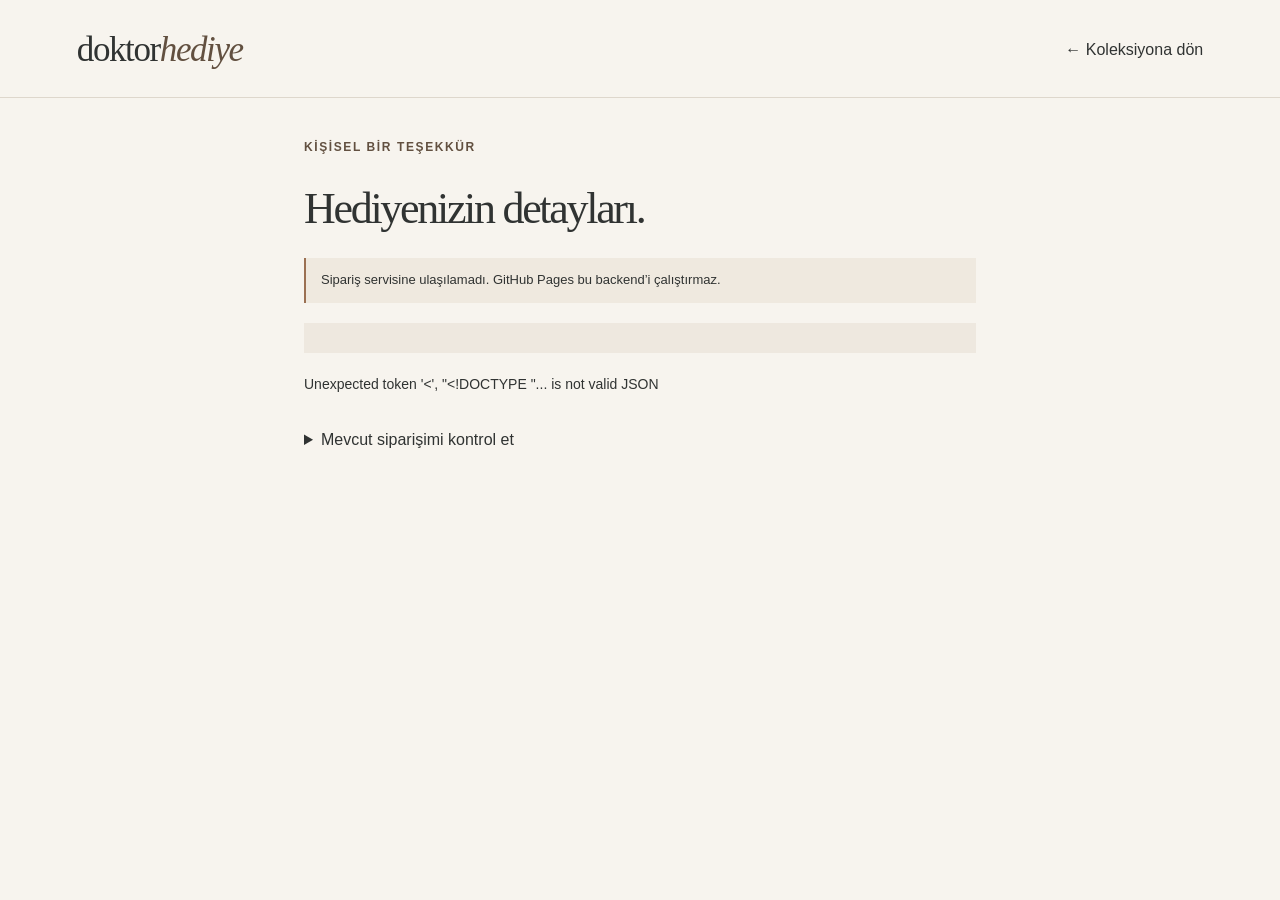
==== checkout.html @ 6b377de6 "Render yayın ayarları ve sipariş ekranını ekle" ====
<!doctype html><html lang="tr"><head><meta charset="utf-8"><meta name="viewport" content="width=device-width,initial-scale=1"><title>Hediyenizi tamamlayın — Doktor Hediye</title><link rel="stylesheet" href="style.css"><link rel="stylesheet" href="checkout.css"></head><body><header><a class="brand" href="index.html">doktor<span>hediye</span></a><a href="index.html#koleksiyon">← Koleksiyona dön</a></header><main class="checkout"><div class="eyebrow">KİŞİSEL BİR TEŞEKKÜR</div><h1>Hediyenizin detayları.</h1><p id="environment" class="notice">Mağaza bilgileri yükleniyor…</p><div id="selection" class="summary"></div><form id="checkoutForm" hidden><label>Adınız ve soyadınız<input name="name" required maxlength="60" autocomplete="name"></label><label>E-posta adresiniz<input name="email" type="email" required maxlength="100" autocomplete="email"></label><label>Telefon numaranız<input name="phone" type="tel" required maxlength="20" autocomplete="tel"></label><label>Gönderenin adresi<textarea name="address" required maxlength="400" autocomplete="street-address"></textarea></label><p>Bu alan gönderenin adresidir. Doktorun teslimat adresi, hediyeyi kabul ettikten sonra ayrıca alınacaktır.</p><label>Hediye notunuz<textarea name="note" maxlength="400" placeholder="İyi ki varsınız…"></textarea></label><label id="accessoryLabel" hidden><input name="cufflinks" type="checkbox"> Siyah Oval kol düğmesi ekle <span id="accessoryPrice"></span></label><p id="total" aria-live="polite"></p><button class="primary" id="submit">Siparişi kaydet</button></form><p id="message" role="status"></p><section id="orderResult" hidden><h2>Siparişiniz</h2><div id="orderStatus" class="summary"></div><p>Takip bilgilerinizi güvenli bir yerde saklayın. Bu erişim kodu sipariş durumunu görmenizi sağlar.</p><label>Sipariş numarası<input id="savedOrder" readonly></label><label>Takip erişim kodu<input id="savedAccess" readonly></label><button class="secondary" id="refresh">Durumu yenile</button><div id="payment"></div></section><details><summary>Mevcut siparişimi kontrol et</summary><form id="trackingForm"><label>Sipariş numarası<input name="order" required></label><label>Takip erişim kodu<input name="access" required type="password"></label><button class="secondary">Durumu göster</button></form></details></main><script src="checkout.js"></script></body></html>
---- style.css ----
:root{--paper:#faf8f3;--ink:#302927;--wine:#592b39;--muted:#736c65;--border:#ddd7ce}*{box-sizing:border-box}html{scroll-behavior:smooth;scroll-padding-top:30px}body{margin:0;background:var(--paper);color:var(--ink);font-family:Arial,Helvetica,sans-serif;font-size:16px;line-height:1.6}button,input,textarea{font:inherit}button,a,input,textarea{-webkit-tap-highlight-color:transparent}button,a{touch-action:manipulation}button{cursor:pointer}a{color:inherit;text-decoration:none}button:focus-visible,a:focus-visible,input:focus-visible,textarea:focus-visible{outline:3px solid #ac7f46;outline-offset:4px}.topline{background:var(--wine);color:#fff6ed;font-size:12px;letter-spacing:.07em;text-align:center;padding:9px 24px}.topline span{margin-left:38px;opacity:.8}header{max-width:1440px;margin:auto;display:flex;justify-content:space-between;align-items:center;padding:29px 6% 27px;border-bottom:1px solid var(--border)}.brand{font-family:Georgia,serif;font-size:32px;letter-spacing:-1.4px;line-height:1}.brand span{color:var(--wine);font-style:italic}.brand sup{font:9px Arial;vertical-align:top;margin-left:4px}.brand small{font:8px Arial;display:block;letter-spacing:2.05px;margin-top:12px}nav{display:flex;align-items:center;gap:34px;font-size:14px}.navbutton{border:1px solid var(--border);background:transparent;padding:10px 17px;color:var(--ink)}.navbutton span{margin-left:20px}.hero{display:grid;grid-template-columns:1.12fr 1fr;max-width:1440px;margin:auto;padding:48px 6% 60px;gap:7%}.hero-copy{padding:36px 0 20px}.eyebrow{font-size:11px;letter-spacing:1.7px;font-weight:600;color:var(--wine);display:flex;align-items:center;gap:12px}.line{width:27px;height:1px;background:var(--wine)}h1,h2,h3{font-family:Georgia,'Times New Roman',serif;font-weight:400}h1{font-size:clamp(38px,4.1vw,64px);line-height:1.16;letter-spacing:-2.3px;margin:26px 0 24px}em{color:var(--wine);font-weight:400} .hero-copy>p{font-size:16px;line-height:1.9;max-width:460px;color:var(--muted)}.finder{margin-top:32px;position:relative}.finder label{display:block;font-size:14px;margin-bottom:10px}.searchbox{border:1px solid #bfb5a9;display:flex;background:white;padding:6px;align-items:center;gap:8px}.searchbox>span{font-size:30px;margin:0 4px 0 9px;line-height:1}.searchbox input{min-width:0;flex:1;border:0;padding:10px 0;background:transparent;font-size:14px}.searchbox button,.primary{background:var(--wine);border:0;color:white;padding:12px 22px;display:inline-flex;gap:24px;justify-content:space-between;align-items:center;font-size:14px}.finder small{display:block;font-size:12px;margin-top:10px;color:var(--muted)}.hero-details{display:flex;gap:21px;font-size:12px;margin-top:30px;color:var(--muted)}.hero-image{min-height:510px;position:relative;overflow:hidden;background:#b7a188}.hero-image img,.image-placeholder{position:absolute;inset:0;width:100%;height:100%;object-fit:cover}.image-placeholder{background:linear-gradient(130deg,#beae98,#786451)}.hero-image:after{content:'';position:absolute;inset:40% 0 0;background:linear-gradient(transparent,#1c1715b0)}.image-caption{position:absolute;z-index:1;bottom:30px;left:32px;color:white;display:grid;gap:12px}.image-caption span{font-size:10px;letter-spacing:1.5px}.image-caption strong{font:30px/1.18 Georgia}.seal{position:absolute;z-index:1;right:20px;top:22px;border:1px solid #f6eee0a0;border-radius:50%;width:100px;height:100px;text-align:center;padding:16px 0;font-size:8px;letter-spacing:2px;color:#fff7e9;background:#442c1c28}.seal i{font:italic 19px Georgia;letter-spacing:0}.collection{padding:55px 6% 68px;background:#f0ede6}.section-top{display:flex;justify-content:space-between;align-items:end;max-width:1268px;margin:auto auto 30px}h2{font-size:38px;letter-spacing:-1px;line-height:1.2;margin:17px 0}.section-top p{font-size:14px;color:var(--muted);margin:0 0 7px}.products{display:grid;grid-template-columns:repeat(3,1fr);gap:20px;max-width:1268px;margin:auto}.product{text-align:left;background:var(--paper);border:1px solid var(--border);padding:25px 27px;color:inherit;transition:transform .2s,border-color .2s}.product:hover{transform:translateY(-4px);border-color:var(--wine)}.product-top,.product-bottom{display:flex;justify-content:space-between;gap:10px}.product-top{font-size:10px;letter-spacing:1.2px;color:var(--wine)}.product-top span:last-child{font-size:21px;line-height:1}.product h3{font-size:27px;margin:28px 0 12px}.product p{font-size:14px;color:var(--muted);line-height:1.8}.product-bottom{border-top:1px solid var(--border);padding-top:20px;margin-top:28px;align-items:center;font-size:13px}.product-bottom strong{font-weight:500;font-size:17px}.how{max-width:1440px;padding:78px 9%;display:grid;grid-template-columns:1fr 1.1fr;gap:14%;margin:auto}.how-title .eyebrow{line-height:1.9}.steps article{display:flex;gap:24px;padding:0 0 22px;margin-bottom:20px;border-bottom:1px solid var(--border)}.steps article:last-child{margin-bottom:0}.steps article>span{font:italic 22px Georgia;color:#9e7960;padding-top:7px}.steps h3{font-size:22px;margin:0 0 8px}.steps p{font-size:14px;color:var(--muted);margin:0}.closing{text-align:center;background:var(--wine);color:var(--paper);padding:42px 20px 52px}.closing>span{font:48px Georgia;color:#c99f80;display:block;height:32px}.closing h2{font-size:38px}.closing p{font-size:14px;color:#e1cfd1}.closing .primary{margin-top:12px;background:var(--paper);color:var(--wine)}footer{padding:35px 6%;display:flex;align-items:center;gap:30px;flex-wrap:wrap}footer .brand{font-size:27px}footer p{font-size:13px;color:var(--muted)}footer small{flex-basis:100%;font-size:12px;color:var(--muted)}.results{position:absolute;z-index:3;top:97px;background:white;border:1px solid var(--border);width:100%;box-shadow:0 14px 30px #30292714;max-height:285px;overflow:auto}.results button{width:100%;display:block;text-align:left;border:0;border-bottom:1px solid var(--border);padding:14px 17px;background:white;color:var(--ink);font-size:14px}.results button:hover{background:#f0ede6}.results span{display:block;font-size:12px;color:var(--muted)}.results p{padding:12px 17px;font-size:14px}.selected{color:var(--wine);font-size:14px;margin-top:8px}.selected:empty{display:none}dialog{width:min(620px,calc(100% - 28px));border:1px solid var(--border);background:var(--paper);color:var(--ink);padding:38px;max-height:90vh;overflow:auto}dialog::backdrop{background:#22191b88;backdrop-filter:blur(4px)}.close{position:absolute;right:13px;top:8px;background:none;border:0;font-size:28px;color:var(--ink)}dialog h2{font-size:31px;margin-top:16px}dialog p{font-size:14px;color:var(--muted)}dialog label{display:block;font-size:14px;margin:15px 0 6px}dialog input,dialog textarea{width:100%;padding:11px 13px;border:1px solid #c8bfb4;background:white;border-radius:0;color:var(--ink)}dialog textarea{min-height:110px;resize:vertical}.summary{padding:15px 18px;background:#eee8df;margin:20px 0}.summary p{margin:4px 0}.actions{display:flex;gap:14px;justify-content:space-between;align-items:center;margin-top:24px}.secondary{padding:10px 15px;border:1px solid var(--border);background:transparent;color:var(--ink)}.notice{padding:12px 15px;border-left:2px solid #9b7052;background:#efe9df;font-size:13px!important}.timeline{list-style:none;padding:0}.timeline li{padding:13px 0 13px 25px;border-left:1px solid var(--border);font-size:14px;color:var(--muted)}.timeline li:first-child{border-color:var(--wine);color:var(--wine)}.formerror{color:#9b243f!important}body:has(dialog[open]){overflow:hidden}@media(min-width:1550px){.hero{padding-top:58px}.hero-image{min-height:565px}}@media(max-width:1000px){header{padding:25px 5%}nav{gap:18px}.hero{gap:5%;padding:30px 5% 45px}.hero-copy{padding-top:25px}h1{font-size:45px}.hero-details{gap:12px;flex-wrap:wrap}.hero-image{min-height:510px}.product{padding:22px 20px}.product h3{font-size:23px}.product-bottom{flex-wrap:wrap}.how{gap:7%;padding:60px 6%}}@media(max-width:720px){.topline{font-size:11px}.topline span{display:none}header{align-items:center;padding:22px 6%}.brand{font-size:28px}.brand small{font-size:6px;letter-spacing:1.5px}nav>a{display:none}.navbutton{font-size:12px;padding:8px 10px}.navbutton span{margin-left:5px}.hero{grid-template-columns:1fr;padding:12px 6% 35px;gap:30px}.hero-copy{padding:22px 0 0}h1{font-size:46px;letter-spacing:-1.9px}.eyebrow{font-size:10px}.hero-copy>p{font-size:15px}.finder{margin-top:24px}.hero-image{min-height:390px;max-height:470px;aspect-ratio:1.08}.hero-details{gap:15px;font-size:11px;margin-top:23px}.hero-image img{object-position:center 45%}.section-top{align-items:start;gap:16px;flex-direction:column}h2{font-size:32px}.section-top p{font-size:14px}.collection{padding:38px 6%}.products{grid-template-columns:1fr;gap:15px}.product h3{margin-top:15px;font-size:27px}.product p br{display:none}.product-bottom{margin-top:18px}.how{grid-template-columns:1fr;gap:27px;padding:45px 7%}.how-title .eyebrow br{display:none}.how h2 br{display:none}.closing h2{font-size:33px}footer{gap:10px 24px;padding:30px 6%}dialog{padding:30px 23px}.actions{flex-wrap:wrap}.actions .primary{flex:1}.searchbox button{padding:12px 17px}}@media(prefers-reduced-motion:reduce){*{scroll-behavior:auto!important;transition:none!important}}
/* Monogram collection */
:root{--paper:#f8f6f1;--wine:#4c2430;--border:#dfd9cf}header{padding-top:32px;padding-bottom:30px}.brand{font-size:35px}.brand small{font-size:9px;letter-spacing:1.7px}nav{gap:26px}.hero{grid-template-columns:.9fr 1.1fr;gap:5%;padding:0 0 0 6%;max-width:1600px}.hero-copy{padding:60px 0 44px}.hero h1{font-size:clamp(48px,4.8vw,76px);line-height:1.08;letter-spacing:-2.5px;margin:30px 0}.hero-copy>p{max-width:440px;font-size:16px;line-height:1.85}.hero .finder{max-width:460px;margin-top:34px}.hero-image{min-height:595px}.hero-image video{width:100%;height:100%;position:absolute;inset:0;object-fit:cover;object-position:59% center}.image-caption{left:36px;bottom:36px;gap:15px}.image-caption strong{font-size:39px;font-style:italic}.image-caption span{font-size:12px;letter-spacing:2px}.motion-toggle{position:absolute;right:24px;bottom:29px;z-index:2;border:1px solid #fff7;color:white;background:#1f181740;width:45px;height:45px;border-radius:50%;font-size:18px}.hero-details{font-size:12px;gap:18px}.collection{background:var(--paper);padding-top:70px;padding-bottom:75px}.section-top{margin-bottom:34px}.section-top h2{font-size:43px}.products{gap:25px}.product{padding:0;border:0;background:transparent;transition:transform .25s}.product:hover{transform:translateY(-3px)}.product-photo{aspect-ratio:4/4.7;overflow:hidden;position:relative;background:#d8ccc0}.product-photo img{width:100%;height:100%;object-fit:cover;transition:transform .7s}.product:first-child .product-photo img{object-position:61% center}.product:hover img{transform:scale(1.025)}.product-tag{position:absolute;bottom:17px;left:18px;color:white;background:#251c1970;padding:5px 9px;font-size:10px;letter-spacing:1.6px}.product-info{padding:23px 0 0}.product h3{font-size:29px;margin:10px 0}.product p{margin:8px 0;font-size:14px}.product-bottom{margin-top:20px;padding-top:16px}.product-top{font-size:11px}.atelier{background:#eae5dc;display:grid;grid-template-columns:1fr 1fr;gap:9%;padding:64px 9%;align-items:center}.atelier-film{position:relative;max-width:530px}.atelier-film video{width:100%;display:block;aspect-ratio:1;object-fit:cover;background:#2c211b}.film-caption{display:block;letter-spacing:1.7px;font-size:11px;margin-top:14px}.atelier-copy h2{font-size:48px;margin:25px 0}.atelier-copy p{color:var(--muted);font-size:16px;line-height:1.9;max-width:430px}.atelier-facts{display:flex;gap:25px;border-top:1px solid #cfc6b9;padding-top:23px;margin-top:27px;font-size:12px;color:#8d7158}.atelier-facts b{font-weight:400;color:var(--ink);display:block;font-size:14px;margin-top:5px}.text-link{display:inline-block;border-bottom:1px solid var(--wine);padding-bottom:6px;margin-top:28px;color:var(--wine);font-size:14px}.how{padding-top:75px;padding-bottom:65px}.closing{background:#352329;padding:45px 20px 52px}footer small{max-width:1000px;line-height:1.8}.eyebrow{font-size:12px;letter-spacing:1.6px}.brand small{font-size:9px} .product-tag{font-size:12px}.product-top{font-size:12px}.hero-details{font-size:13px}.film-caption{font-size:12px}
@media(max-width:1000px){nav{gap:15px;font-size:13px}.hero-copy{padding:40px 0}.hero h1{font-size:52px}.hero{padding-left:5%;gap:4%}.hero-image{min-height:570px}.atelier{gap:6%;padding:50px 6%}.atelier-copy h2{font-size:39px}.atelier-copy p{font-size:15px}.product h3{font-size:25px}}
@media(max-width:720px){header{padding:25px 6%}.brand{font-size:31px}.brand small{font-size:8px}.hero{display:flex;flex-direction:column;padding:0;gap:0}.hero-copy{padding:36px 6% 33px}.hero h1{font-size:54px;margin:25px 0;line-height:1.06}.hero .eyebrow{font-size:10px;letter-spacing:1.2px}.hero-copy>p{font-size:16px}.hero-image{min-height:400px;max-height:none;aspect-ratio:1.12}.hero-image video{object-position:center}.image-caption strong{font-size:34px}.hero-details{font-size:12px}.collection{padding:44px 6%}.section-top h2{font-size:35px}.products{grid-template-columns:1fr;gap:36px}.product-photo{aspect-ratio:1}.product-info{padding-top:19px}.product h3{font-size:30px}.product p br{display:none}.product-bottom{margin-top:15px}.atelier{grid-template-columns:1fr;padding:36px 6%;gap:35px}.atelier-copy h2{font-size:40px}.atelier-copy p{font-size:16px}.atelier-facts{gap:38px}.atelier-film{max-width:none}.how{padding:45px 6%}.brand small{font-size:8px}.product-top{font-size:12px}.eyebrow{font-size:11px}}

.directory-shortcut{display:inline-block;font-size:13px;color:var(--wine);margin-top:13px;border-bottom:1px solid #bca59e}.finder small{font-size:12px}.results{top:97px}
/* Gift experience & worn collection */
.wear-editorial{padding:68px 6% 58px;background:#eae6de}.wear-grid{display:grid;grid-template-columns:1fr 1fr;gap:38px;max-width:1268px;margin:auto}.wear-card{margin:0}.wear-card img{display:block;width:100%;aspect-ratio:4/4.6;object-fit:cover;object-position:center 35%}.wear-card:nth-child(2){padding-top:64px}.wear-card figcaption{padding:24px 0 8px}.wear-card figcaption>span{font-size:12px;letter-spacing:1.5px;color:var(--wine)}.wear-card h3{font-size:31px;line-height:1.2;margin:10px 0}.wear-card p{font-size:15px;color:var(--muted);max-width:450px}.editorial-note{font-size:12px;color:var(--muted);max-width:1268px;margin:23px auto 0}.gift-editorial{padding:75px 8%;display:grid;grid-template-columns:1fr 1.1fr;gap:50px 7%;background:#33252a;color:#f8f4ed;align-items:center}.gift-editorial .eyebrow{color:#d2b5a0}.gift-editorial h2{font-size:46px;margin:25px 0}.gift-editorial em{color:#d4b59e}.gift-story>p{font-size:16px;line-height:1.9;color:#d5c9ca;max-width:460px}.gift-editorial figure{margin:0}.gift-editorial img{display:block;width:100%;height:100%;object-fit:cover}.open-gift img{aspect-ratio:1.12;object-position:center}.gift-editorial figcaption{font-size:12px;letter-spacing:1.4px;margin-top:14px;color:#cbb8b7}.gift-points{margin-top:28px}.gift-points>div{display:flex;gap:22px;border-top:1px solid #ffffff25;padding-top:16px;margin-top:16px}.gift-points span{font:italic 22px Georgia;color:#c3a58c}.gift-points p{font-size:14px;margin:0;color:#d5c9ca}.gift-points strong{font-weight:400;color:#fff6ec;display:block;margin-bottom:4px;font-size:17px}.closed-gift{max-width:430px;width:100%;margin:auto!important}.closed-gift img{aspect-ratio:4/4.5;object-position:center}.gift-quote{padding:20px 5%}.gift-quote>span{font:80px Georgia;color:#c3a58c;height:58px;display:block}.gift-quote blockquote{margin:0;font:36px/1.5 Georgia;letter-spacing:-.5px}.gift-quote p{font-size:14px;color:#cbb8b7;margin-top:25px}.gift-quote small{font-size:12px;color:#cbb8b7;display:block;max-width:390px;line-height:1.8;margin-top:32px}.detail-guide{padding:75px 9%;display:grid;grid-template-columns:.8fr 1.2fr;gap:12%;max-width:1500px;margin:auto}.detail-heading h2{font-size:43px}.detail-heading>p{font-size:16px;color:var(--muted)}.detail-accordions details{border-bottom:1px solid var(--border);padding:20px 0}.detail-accordions details:first-child{padding-top:0}.detail-accordions summary{cursor:pointer;list-style:none;font-size:17px;display:flex;align-items:start;justify-content:space-between;gap:20px}.detail-accordions summary::-webkit-details-marker{display:none}.detail-accordions summary:after{content:'+';font-size:24px;color:var(--wine);line-height:1.1}.detail-accordions details[open] summary:after{content:'−'}.detail-accordions details p{font-size:15px;color:var(--muted);line-height:1.9;margin-bottom:0}.footer-links{display:flex;gap:22px;font-size:13px;color:var(--wine);margin-left:auto}.footer-links a:hover{text-decoration:underline}.detail-accordions summary:focus-visible{outline:2px solid #ac7f46;outline-offset:5px}
@media(max-width:1000px){.gift-editorial{padding:55px 6%;gap:35px 5%}.gift-editorial h2{font-size:38px}.gift-quote blockquote{font-size:31px}.wear-grid{gap:25px}.wear-card h3{font-size:28px}.detail-guide{gap:7%;padding:60px 6%}}
@media(max-width:720px){.wear-editorial{padding:42px 6%}.wear-grid{grid-template-columns:1fr;gap:30px}.wear-card:nth-child(2){padding-top:0}.wear-card img{aspect-ratio:4/4.6}.wear-card figcaption{padding-top:19px}.wear-card h3{font-size:29px}.wear-card p{font-size:16px}.gift-editorial{padding:42px 6%;grid-template-columns:1fr;gap:35px}.gift-editorial h2{font-size:38px}.gift-story{order:0}.open-gift{order:1}.closed-gift{order:2;max-width:none}.closed-gift img{aspect-ratio:1}.gift-quote{order:3;padding:8px 2%}.gift-quote blockquote{font-size:31px}.detail-guide{padding:45px 6%;grid-template-columns:1fr;gap:24px}.detail-heading h2{font-size:37px}.detail-heading h2 br{display:none}.detail-accordions details p{font-size:16px}.footer-links{margin-left:0;flex-wrap:wrap;gap:12px 22px;flex-basis:100%;margin-top:10px}}
/* Navy gift collection and optional cufflinks */
.gift-editorial{background:#14222e}.gift-editorial .open-gift img{aspect-ratio:2/3}.gift-editorial .closed-gift img{aspect-ratio:1}.accessory-editorial,.label-editorial{padding:80px 9%;display:grid;grid-template-columns:1fr 1fr;gap:9%;align-items:center}.accessory-editorial{background:#e9e4da}.accessory-editorial figure,.label-editorial figure{margin:0}.accessory-editorial img,.label-editorial img{display:block;width:100%;height:auto}.accessory-editorial figcaption{font-size:11px;letter-spacing:1.5px;margin-top:15px}.accessory-editorial h2,.label-editorial h2{font-size:44px;line-height:1.2}.accessory-editorial p,.label-editorial p{font-size:16px;line-height:1.9;color:var(--muted)}.accessory-facts{list-style:none;padding:0;font-size:14px}.accessory-facts li{border-bottom:1px solid #cec5b7;padding:10px 0}.accessory-price{display:flex;justify-content:space-between;gap:16px;margin:24px 0;font-size:18px}.accessory-price strong{font-weight:500}.accessory-price small{display:block;font-size:11px;color:var(--muted);text-align:right}.label-editorial small{display:block;margin-top:24px;color:var(--muted);font-size:12px}.cufflink-options{border:1px solid #d6cec2;margin:24px 0;padding:18px}.cufflink-options legend{font:23px Georgia;padding:0 8px}.cufflink-options>p{margin:0 0 16px}.cufflink-options .accessory-choice{display:flex;align-items:center;gap:12px;border:1px solid var(--border);padding:14px;background:#fff;margin:10px 0;cursor:pointer}.accessory-choice:has(input:checked){border-color:#645140;background:#f0e9dd}.accessory-choice input{width:18px;height:18px;flex-shrink:0;accent-color:var(--wine)}.accessory-choice img{width:54px;height:68px;object-fit:cover}.accessory-choice span{flex:1}.accessory-choice small{display:block;font-size:11px;color:var(--muted);line-height:1.5}.accessory-choice b{font-size:13px;white-space:nowrap;font-weight:500}.cufflink-options>small{font-size:11px;color:var(--muted)}.order-total{display:flex;justify-content:space-between;border-top:1px solid #cfc5b8;padding-top:12px;margin-top:12px!important;color:var(--ink)!important}
@media(max-width:720px){.accessory-editorial,.label-editorial{padding:44px 6%;grid-template-columns:1fr;gap:30px}.accessory-editorial h2,.label-editorial h2{font-size:36px}.label-editorial figure{grid-row:1}.cufflink-options{padding:12px}.cufflink-options .accessory-choice{gap:8px;padding:11px 8px}.accessory-choice img{width:40px;height:54px}.accessory-choice b{font-size:12px}.accessory-choice span{font-size:13px}}
/* Quiet, continuous ivory palette */
:root{--paper:#f7f4ee;--ink:#303332;--wine:#625040;--muted:#746e65;--border:#ded7cc}
.topline{background:#e9e3d8;color:#5e554a}.hero-image .hero-photo{position:absolute;inset:0;width:100%;height:100%;object-fit:cover;object-position:67% center}.hero-image{background:#e8e0d4}.hero-image:after{background:linear-gradient(0deg,rgba(23,29,32,.4),transparent 42%)}.product:first-child .product-photo img{object-position:70% center}.collection{background:#f7f4ee}.wear-editorial{background:linear-gradient(#f7f4ee,#ede8df 25%,#ede8df 75%,#f1ece4)}.atelier{background:linear-gradient(#f1ece4,#eee8df 60%,#f7f4ee)}.how{background:#f7f4ee}.gift-editorial{background:linear-gradient(#f7f4ee,#ebe5da 24%,#ebe5da 80%,#eee8de);color:var(--ink)}.gift-editorial .eyebrow,.gift-editorial em,.gift-points span,.gift-quote>span{color:#90734e}.gift-story>p,.gift-points p,.gift-editorial figcaption,.gift-quote p,.gift-quote small{color:#746c60}.gift-points strong{color:#373b3c}.gift-points>div{border-color:#d5cbbc}.gift-editorial figure img{box-shadow:0 16px 45px #42372712}.accessory-editorial{background:linear-gradient(#eee8de,#eee9df 65%,#f7f4ee)}.label-editorial,.detail-guide{background:#f7f4ee}.closing{background:linear-gradient(#f7f4ee,#e9e2d7);color:var(--ink);border-top:1px solid #e7e0d6}.closing p{color:var(--muted)}.closing .primary{background:#3d484c;color:#f8f5ee}footer{background:#e9e2d7}.primary{background:#3d484c}.image-caption{z-index:1}.hero-image .image-caption{color:#fffaf1}
@media(max-width:720px){.hero-image .hero-photo{object-position:65% center}.gift-editorial{padding-top:55px;padding-bottom:55px}}
.atelier-film>img{display:block;width:100%;height:auto;aspect-ratio:1;object-fit:cover}
---- checkout.css ----
.checkout{max-width:720px;margin:40px auto;padding:0 24px 70px}.checkout h1{font-size:44px}.checkout label{display:block;margin:16px 0 8px}.checkout input,.checkout textarea{display:block;width:100%;padding:12px;border:1px solid var(--border);background:white;color:var(--ink);margin-top:6px}.checkout input[type=checkbox]{display:inline-block;width:auto;margin-right:10px}.checkout textarea{min-height:90px}.checkout p{font-size:14px}.checkout iframe{width:100%;height:780px;border:0;margin-top:24px;background:white}.checkout details{margin-top:32px}.checkout #total{font-size:23px}button:disabled{opacity:.5;cursor:wait}[hidden]{display:none!important}
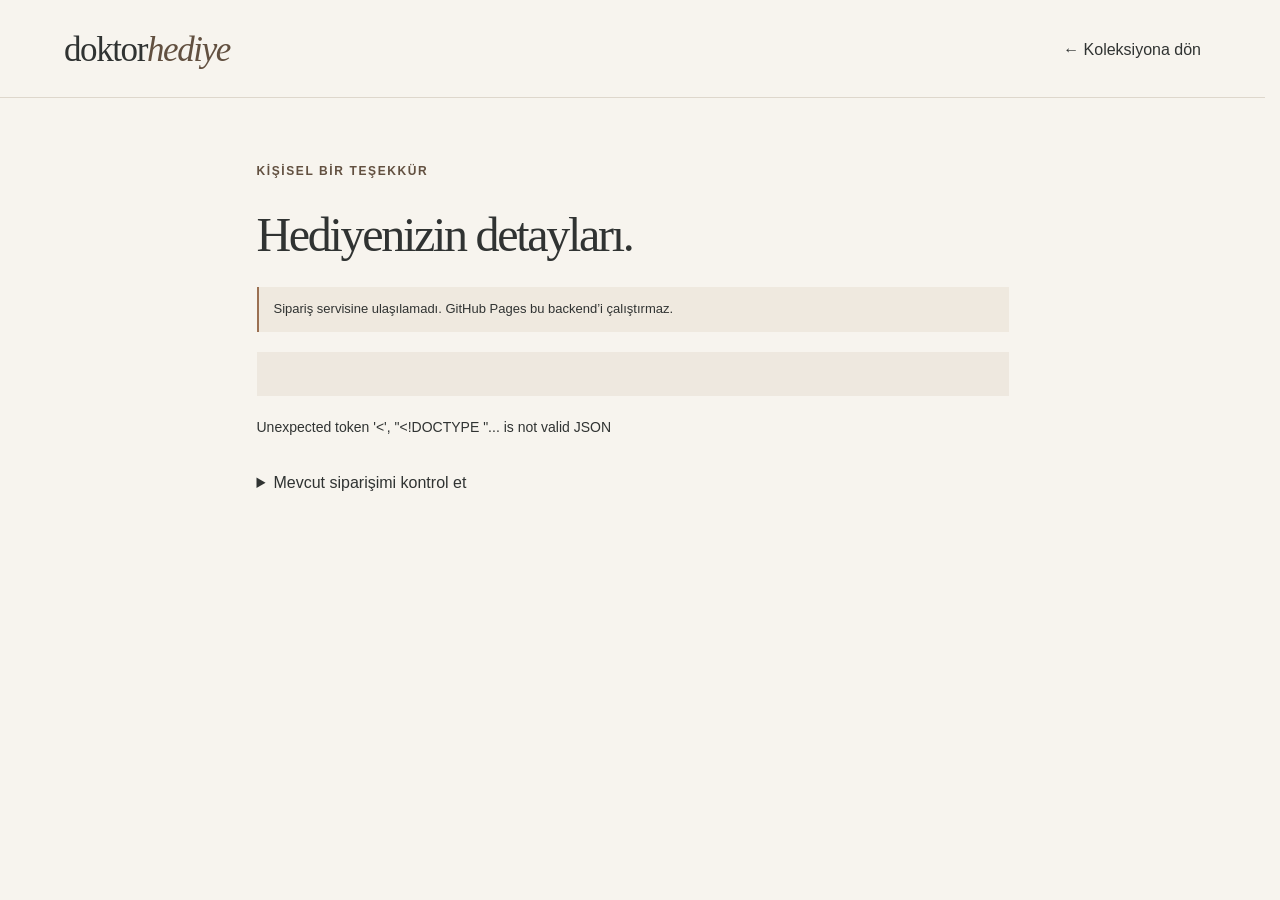
==== commit d4bf0f09: "Add premium French Cuff accessory step and responsive layout" ====
--- a/checkout.html
+++ b/checkout.html
@@ -1 +1 @@
-<!doctype html><html lang="tr"><head><meta charset="utf-8"><meta name="viewport" content="width=device-width,initial-scale=1"><title>Hediyenizi tamamlayın — Doktor Hediye</title><link rel="stylesheet" href="style.css"><link rel="stylesheet" href="checkout.css"></head><body><header><a class="brand" href="index.html">doktor<span>hediye</span></a><a href="index.html#koleksiyon">← Koleksiyona dön</a></header><main class="checkout"><div class="eyebrow">KİŞİSEL BİR TEŞEKKÜR</div><h1>Hediyenizin detayları.</h1><p id="environment" class="notice">Mağaza bilgileri yükleniyor…</p><div id="selection" class="summary"></div><form id="checkoutForm" hidden><label>Adınız ve soyadınız<input name="name" required maxlength="60" autocomplete="name"></label><label>E-posta adresiniz<input name="email" type="email" required maxlength="100" autocomplete="email"></label><label>Telefon numaranız<input name="phone" type="tel" required maxlength="20" autocomplete="tel"></label><label>Gönderenin adresi<textarea name="address" required maxlength="400" autocomplete="street-address"></textarea></label><p>Bu alan gönderenin adresidir. Doktorun teslimat adresi, hediyeyi kabul ettikten sonra ayrıca alınacaktır.</p><label>Hediye notunuz<textarea name="note" maxlength="400" placeholder="İyi ki varsınız…"></textarea></label><label id="accessoryLabel" hidden><input name="cufflinks" type="checkbox"> Siyah Oval kol düğmesi ekle <span id="accessoryPrice"></span></label><p id="total" aria-live="polite"></p><button class="primary" id="submit">Siparişi kaydet</button></form><p id="message" role="status"></p><section id="orderResult" hidden><h2>Siparişiniz</h2><div id="orderStatus" class="summary"></div><p>Takip bilgilerinizi güvenli bir yerde saklayın. Bu erişim kodu sipariş durumunu görmenizi sağlar.</p><label>Sipariş numarası<input id="savedOrder" readonly></label><label>Takip erişim kodu<input id="savedAccess" readonly></label><button class="secondary" id="refresh">Durumu yenile</button><div id="payment"></div></section><details><summary>Mevcut siparişimi kontrol et</summary><form id="trackingForm"><label>Sipariş numarası<input name="order" required></label><label>Takip erişim kodu<input name="access" required type="password"></label><button class="secondary">Durumu göster</button></form></details></main><script src="checkout.js"></script></body></html>
+<!doctype html><html lang="tr"><head><meta charset="utf-8"><meta name="viewport" content="width=device-width,initial-scale=1"><title>Hediyenizi tamamlayın — Doktor Hediye</title><link rel="stylesheet" href="style.css?v=premium-4"><link rel="stylesheet" href="checkout.css?v=premium-4"></head><body><header><a class="brand" href="index.html">doktor<span>hediye</span></a><a href="index.html#koleksiyon">← Koleksiyona dön</a></header><main class="checkout"><div class="eyebrow">KİŞİSEL BİR TEŞEKKÜR</div><h1>Hediyenizin detayları.</h1><p id="environment" class="notice">Mağaza bilgileri yükleniyor…</p><div id="selection" class="summary"></div><form id="checkoutForm" hidden><label id="accessoryLabel" class="checkout-accessory" hidden><img src="assets/cufflinks.png" alt="Özel kutusunda Siyah Oval kol düğmeleri" width="1122" height="1402"><span><small>FRENCH CUFF / SON DOKUNUŞ</small><strong>Siyah Oval kol düğmesi</strong><span>Bir çift · Gümüş tonlu · Kutulu</span><b id="accessoryPrice"></b><span class="checkout-accessory-check"><input name="cufflinks" type="checkbox"> Hediyeme ekle</span></span></label><label>Adınız ve soyadınız<input name="name" required maxlength="60" autocomplete="name"></label><label>E-posta adresiniz<input name="email" type="email" required maxlength="100" autocomplete="email"></label><label>Telefon numaranız<input name="phone" type="tel" required maxlength="20" autocomplete="tel"></label><label>Gönderenin adresi<textarea name="address" required maxlength="400" autocomplete="street-address"></textarea></label><p>Bu alan gönderenin adresidir. Doktorun teslimat adresi, hediyeyi kabul ettikten sonra ayrıca alınacaktır.</p><label>Hediye notunuz<textarea name="note" maxlength="400" placeholder="İyi ki varsınız…"></textarea></label><p id="total" aria-live="polite"></p><button class="primary" id="submit">Siparişi kaydet</button></form><p id="message" role="status"></p><section id="orderResult" hidden><h2>Siparişiniz</h2><div id="orderStatus" class="summary"></div><p>Takip bilgilerinizi güvenli bir yerde saklayın. Bu erişim kodu sipariş durumunu görmenizi sağlar.</p><label>Sipariş numarası<input id="savedOrder" readonly></label><label>Takip erişim kodu<input id="savedAccess" readonly></label><button class="secondary" id="refresh">Durumu yenile</button><div id="payment"></div></section><details><summary>Mevcut siparişimi kontrol et</summary><form id="trackingForm"><label>Sipariş numarası<input name="order" required></label><label>Takip erişim kodu<input name="access" required type="password"></label><button class="secondary">Durumu göster</button></form></details></main><script src="checkout.js"></script></body></html>
--- a/style.css
+++ b/style.css
@@ -17,3 +17,17 @@
 .topline{background:#e9e3d8;color:#5e554a}.hero-image .hero-photo{position:absolute;inset:0;width:100%;height:100%;object-fit:cover;object-position:67% center}.hero-image{background:#e8e0d4}.hero-image:after{background:linear-gradient(0deg,rgba(23,29,32,.4),transparent 42%)}.product:first-child .product-photo img{object-position:70% center}.collection{background:#f7f4ee}.wear-editorial{background:linear-gradient(#f7f4ee,#ede8df 25%,#ede8df 75%,#f1ece4)}.atelier{background:linear-gradient(#f1ece4,#eee8df 60%,#f7f4ee)}.how{background:#f7f4ee}.gift-editorial{background:linear-gradient(#f7f4ee,#ebe5da 24%,#ebe5da 80%,#eee8de);color:var(--ink)}.gift-editorial .eyebrow,.gift-editorial em,.gift-points span,.gift-quote>span{color:#90734e}.gift-story>p,.gift-points p,.gift-editorial figcaption,.gift-quote p,.gift-quote small{color:#746c60}.gift-points strong{color:#373b3c}.gift-points>div{border-color:#d5cbbc}.gift-editorial figure img{box-shadow:0 16px 45px #42372712}.accessory-editorial{background:linear-gradient(#eee8de,#eee9df 65%,#f7f4ee)}.label-editorial,.detail-guide{background:#f7f4ee}.closing{background:linear-gradient(#f7f4ee,#e9e2d7);color:var(--ink);border-top:1px solid #e7e0d6}.closing p{color:var(--muted)}.closing .primary{background:#3d484c;color:#f8f5ee}footer{background:#e9e2d7}.primary{background:#3d484c}.image-caption{z-index:1}.hero-image .image-caption{color:#fffaf1}
 @media(max-width:720px){.hero-image .hero-photo{object-position:65% center}.gift-editorial{padding-top:55px;padding-bottom:55px}}
 .atelier-film>img{display:block;width:100%;height:auto;aspect-ratio:1;object-fit:cover}
+
+/* Refined proportions: one content measure from mobile to ultrawide. */
+:root{--content:1280px;--gutter:clamp(22px,5vw,80px);--section-pad:max(var(--gutter),calc((100% - var(--content))/2));--gold:#a68b63}
+html{scrollbar-gutter:stable}body{overflow-wrap:break-word}img{max-width:100%}header{max-width:1440px;padding-inline:var(--gutter);gap:24px}nav{flex-wrap:wrap;justify-content:flex-end;gap:18px 26px}.brand{flex-shrink:0}.topline{letter-spacing:.11em;font-size:11px;padding-block:11px}
+.hero{max-width:1440px;padding:30px var(--gutter) 58px;grid-template-columns:minmax(0,.95fr) minmax(0,1.05fr);gap:clamp(28px,4vw,64px);align-items:stretch}.hero-copy{padding:40px 0 30px;min-width:0}.hero h1{font-size:clamp(46px,4.4vw,68px)}.hero-image{min-width:0;min-height:580px}.hero-details{flex-wrap:wrap;gap:12px 18px}.hero .eyebrow{font-size:10px;letter-spacing:.15em}.hero-image:after{pointer-events:none}.searchbox{box-shadow:0 5px 18px #46392405}.primary,.searchbox button{background:#384449;transition:background .2s}.primary:hover,.searchbox button:hover{background:#253237}.navbutton{font-size:12px;letter-spacing:.035em}
+.collection,.wear-editorial,.atelier,.gift-editorial,.accessory-editorial,.label-editorial{padding-inline:var(--section-pad);padding-block:clamp(56px,6vw,96px)}.section-top,.products,.wear-grid,.editorial-note{max-width:var(--content)}.products{grid-template-columns:repeat(3,minmax(0,1fr));gap:32px}.product{min-width:0}.product-photo{aspect-ratio:4/5}.product-photo img{display:block}.product-tag{background:#f7f4eee8;color:#514535;bottom:18px;left:18px;letter-spacing:.16em;font-size:10px;padding:9px 12px}.product h3{font-size:28px}.product-info{padding-top:24px}.product-top{font-size:10px;letter-spacing:.15em}.product-bottom{gap:12px;flex-wrap:wrap}.product-bottom>span{font-size:12px;letter-spacing:.03em}.product-bottom strong{font:21px Georgia,serif}.section-top{gap:30px}.section-top h2{font-size:clamp(34px,3.2vw,46px)}
+.wear-grid,.atelier,.accessory-editorial,.label-editorial{grid-template-columns:repeat(2,minmax(0,1fr));gap:clamp(28px,5vw,80px)}.gift-editorial{grid-template-columns:minmax(0,1fr) minmax(0,1.1fr);gap:60px clamp(28px,5vw,80px)}.atelier>*,.gift-editorial>*,.accessory-editorial>*,.label-editorial>*,.wear-grid>*{min-width:0}.gift-editorial img{height:auto}.atelier-film{max-width:none}.atelier-facts{flex-wrap:wrap;gap:20px 28px}.how,.detail-guide{max-width:1440px;padding:80px var(--gutter);grid-template-columns:minmax(0,.9fr) minmax(0,1.1fr);gap:clamp(32px,6vw,96px)}.steps,.detail-accordions{min-width:0}.how h2,.detail-heading h2{font-size:clamp(34px,3.2vw,44px)}footer{padding-inline:var(--section-pad);gap:24px 30px}.footer-links{flex-wrap:wrap}.closing{padding-block:72px}.closing h2{font-size:clamp(34px,3.5vw,48px)}
+/* The French Cuff accessory appointment. */
+dialog.accessory-dialog{width:min(960px,calc(100% - 40px));padding:0;border:1px solid #d5caba;max-height:calc(100dvh - 40px);box-shadow:0 28px 100px #19212440}dialog.accessory-dialog::backdrop{background:#1a242875;backdrop-filter:blur(8px)}.accessory-dialog #flowbody{display:grid;grid-template-columns:minmax(0,.9fr) minmax(0,1.1fr)}.accessory-dialog .close{z-index:3;right:14px;top:12px;background:#f7f4eeed;border:1px solid #ddd5c8;border-radius:50%;width:36px;height:36px;line-height:1;font-size:24px}.accessory-preview{position:relative;min-height:600px;background:#17232c;overflow:hidden}.accessory-preview>img{position:absolute;inset:0;width:100%;height:100%;object-fit:cover}.accessory-preview:after{content:'';position:absolute;inset:50% 0 0;background:linear-gradient(transparent,#101b26d9)}.accessory-preview-caption{position:absolute;z-index:1;bottom:36px;left:32px;right:24px;color:#fff7eb;display:grid;gap:16px}.accessory-preview-caption span{font-size:10px;letter-spacing:.19em;color:#e0cbae}.accessory-preview-caption strong{font:italic 32px/1.25 Georgia,serif}.accessory-panel{padding:46px 34px 30px}.accessory-panel .eyebrow{font-size:10px;letter-spacing:.18em}.accessory-panel h2{font-size:38px;line-height:1.13;margin:20px 0}.accessory-panel>p{font-size:13px;line-height:1.8}.premium-options{padding:0;margin:24px 0;border:0;min-width:0}.premium-options legend{font-size:11px;letter-spacing:.06em;margin-bottom:10px}.premium-options .premium-choice{display:flex;align-items:center;gap:12px;padding:16px 14px;margin:0 0 10px;border:1px solid var(--border);background:#fffaf3;cursor:pointer;transition:background .2s,border-color .2s}.premium-choice:has(input:checked){background:#ede6da;border-color:#98815f;box-shadow:inset 0 0 0 1px #98815f}.premium-choice input{width:17px;height:17px;margin:0;flex:0 0 17px;accent-color:#68583e}.premium-choice span{flex:1;min-width:0}.premium-choice strong{font-size:13px;font-weight:500;display:block}.premium-choice small{display:block;font-size:10px;color:var(--muted);margin-top:5px;line-height:1.5}.premium-choice b{font-size:12px;white-space:nowrap;font-weight:400}.accessory-receipt{border-top:1px solid var(--border);padding-top:14px}.accessory-receipt>div{display:flex;justify-content:space-between;gap:15px;font-size:12px;color:var(--muted);padding:4px 0}.accessory-receipt .accessory-grand{margin-top:10px;padding:14px 0;border-top:1px solid var(--border);align-items:center;color:var(--ink)}.accessory-grand strong{font:24px Georgia,serif}.accessory-continue{width:100%;margin-top:6px;padding:16px 18px}.accessory-panel .accessory-footnote{font-size:10px;margin:14px 0 0;line-height:1.7}
+@media(min-width:1800px){.hero-image{min-height:620px}.hero-copy{padding-top:64px}}
+@media(max-width:1050px){header{flex-wrap:wrap}nav{justify-content:flex-start}.hero h1{font-size:48px}.hero-image{min-height:530px}.gift-editorial h2,.atelier-copy h2,.accessory-editorial h2,.label-editorial h2{font-size:36px}.products{gap:22px}.product h3{font-size:24px}.eyebrow{font-size:10px}}
+@media(max-width:760px){header{flex-wrap:nowrap;padding-block:23px}.brand{font-size:28px}.brand small{font-size:7px;letter-spacing:1.4px}nav>a{display:none}.navbutton{font-size:11px;padding:9px}.navbutton span{margin-left:4px}.hero{display:grid;grid-template-columns:minmax(0,1fr);padding:14px var(--gutter) 45px;gap:26px}.hero-copy{padding:20px 0 0}.hero h1{font-size:clamp(42px,8.5vw,56px);letter-spacing:-1.8px}.hero .finder{max-width:none}.hero-image{min-height:350px;aspect-ratio:1.1}.image-caption{left:24px;bottom:24px}.image-caption strong{font-size:30px}.hero-details{font-size:11px}.section-top{flex-direction:column;align-items:flex-start;gap:10px}.products{grid-template-columns:minmax(0,1fr);gap:40px}.product-photo{aspect-ratio:1}.product h3{font-size:29px}.wear-grid,.atelier,.gift-editorial,.accessory-editorial,.label-editorial,.how,.detail-guide{grid-template-columns:minmax(0,1fr);gap:32px}.how,.detail-guide{padding-block:56px}.wear-card:nth-child(2){padding-top:0}.gift-quote{padding-inline:0}.gift-editorial .open-gift img{aspect-ratio:4/5}.accessory-dialog #flowbody{grid-template-columns:minmax(0,1fr)}dialog.accessory-dialog{width:calc(100% - 24px);max-height:calc(100dvh - 24px)}.accessory-preview{min-height:0;height:200px}.accessory-preview>img{object-position:center 48%}.accessory-preview-caption{left:24px;bottom:22px;gap:8px}.accessory-preview-caption strong{font-size:25px}.accessory-panel{padding:28px 23px 24px}.accessory-panel h2{font-size:34px}.premium-options .premium-choice{padding:14px 10px;gap:9px}.premium-choice b{font-size:11px}.footer-links{margin-left:0}}
+@media(max-width:380px){header{gap:10px}.brand{font-size:24px}.brand small{font-size:6px}.navbutton span{display:none}.hero h1{font-size:40px}.premium-choice strong{font-size:12px}.premium-choice small{font-size:9px}.accessory-panel{padding-inline:18px}}
+@media(max-width:760px){.hero-image{width:100%;min-height:0;height:clamp(320px,90vw,480px);aspect-ratio:auto}}
--- a/checkout.css
+++ b/checkout.css
@@ -1 +1,4 @@
 .checkout{max-width:720px;margin:40px auto;padding:0 24px 70px}.checkout h1{font-size:44px}.checkout label{display:block;margin:16px 0 8px}.checkout input,.checkout textarea{display:block;width:100%;padding:12px;border:1px solid var(--border);background:white;color:var(--ink);margin-top:6px}.checkout input[type=checkbox]{display:inline-block;width:auto;margin-right:10px}.checkout textarea{min-height:90px}.checkout p{font-size:14px}.checkout iframe{width:100%;height:780px;border:0;margin-top:24px;background:white}.checkout details{margin-top:32px}.checkout #total{font-size:23px}button:disabled{opacity:.5;cursor:wait}[hidden]{display:none!important}
+/* Quiet, personal checkout with an editable accessory selection. */
+.checkout{max-width:800px;margin:64px auto}.checkout h1{font-size:clamp(36px,4vw,48px)}.checkout form{min-width:0}.checkout #checkoutForm{padding:30px;background:#fffcf7;border:1px solid var(--border);margin-top:28px}.checkout input,.checkout textarea{padding:14px;background:#fffefb}.checkout .summary{padding:22px;line-height:1.8}.checkout #total{border-top:1px solid var(--border);padding-top:24px;font-family:Georgia,serif}.checkout #submit{width:100%;padding:17px 22px}.checkout .checkout-accessory{display:grid;grid-template-columns:110px minmax(0,1fr);gap:22px;padding:18px;margin:0 0 30px;background:#eee8de;border:1px solid #d5c8b6;cursor:pointer}.checkout-accessory>img{width:100%;height:150px;object-fit:cover}.checkout-accessory>span{display:flex;flex-direction:column;justify-content:center;gap:6px;min-width:0}.checkout-accessory small{font-size:9px;letter-spacing:.12em;color:#806b50}.checkout-accessory strong{font:21px/1.3 Georgia,serif}.checkout-accessory span span{font-size:12px}.checkout-accessory b{font-weight:400;font-size:13px}.checkout-accessory .checkout-accessory-check{margin-top:6px}.checkout-accessory input{accent-color:#68583e}.checkout #savedAccess{font-family:monospace;font-size:12px;min-width:0}#orderStatus{overflow-wrap:anywhere}
+@media(max-width:600px){.checkout{margin-top:38px;padding-inline:22px}.checkout #checkoutForm{padding:20px}.checkout .checkout-accessory{grid-template-columns:76px minmax(0,1fr);padding:12px;gap:14px}.checkout-accessory>img{height:135px}.checkout-accessory strong{font-size:19px}.checkout-accessory small{font-size:8px}}
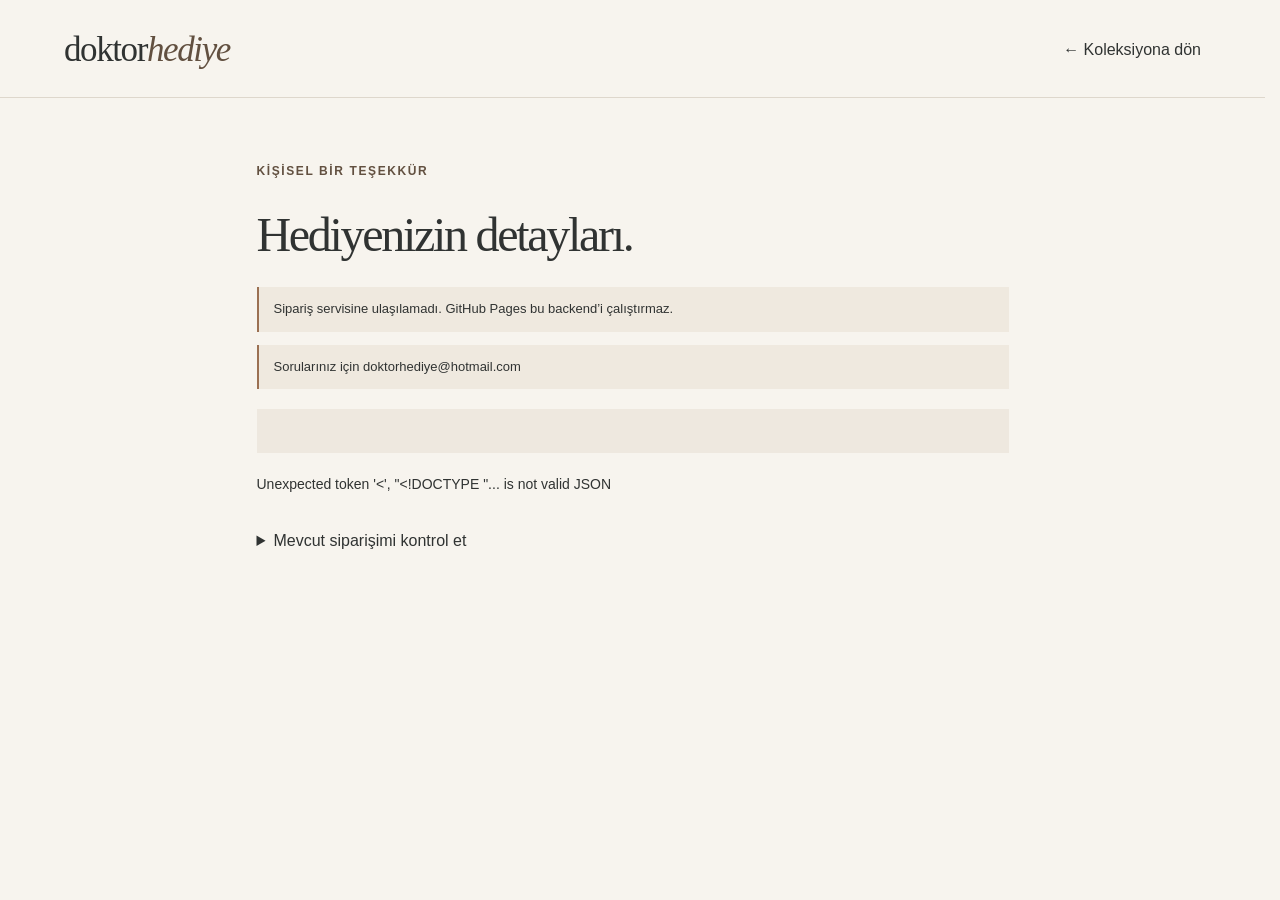
==== commit 050c67ee: "Add store contact and approved pricing copy" ====
--- a/checkout.html
+++ b/checkout.html
@@ -1 +1 @@
-<!doctype html><html lang="tr"><head><meta charset="utf-8"><meta name="viewport" content="width=device-width,initial-scale=1"><title>Hediyenizi tamamlayın — Doktor Hediye</title><link rel="stylesheet" href="style.css?v=premium-4"><link rel="stylesheet" href="checkout.css?v=premium-4"></head><body><header><a class="brand" href="index.html">doktor<span>hediye</span></a><a href="index.html#koleksiyon">← Koleksiyona dön</a></header><main class="checkout"><div class="eyebrow">KİŞİSEL BİR TEŞEKKÜR</div><h1>Hediyenizin detayları.</h1><p id="environment" class="notice">Mağaza bilgileri yükleniyor…</p><div id="selection" class="summary"></div><form id="checkoutForm" hidden><label id="accessoryLabel" class="checkout-accessory" hidden><img src="assets/cufflinks.png" alt="Özel kutusunda Siyah Oval kol düğmeleri" width="1122" height="1402"><span><small>FRENCH CUFF / SON DOKUNUŞ</small><strong>Siyah Oval kol düğmesi</strong><span>Bir çift · Gümüş tonlu · Kutulu</span><b id="accessoryPrice"></b><span class="checkout-accessory-check"><input name="cufflinks" type="checkbox"> Hediyeme ekle</span></span></label><label>Adınız ve soyadınız<input name="name" required maxlength="60" autocomplete="name"></label><label>E-posta adresiniz<input name="email" type="email" required maxlength="100" autocomplete="email"></label><label>Telefon numaranız<input name="phone" type="tel" required maxlength="20" autocomplete="tel"></label><label>Gönderenin adresi<textarea name="address" required maxlength="400" autocomplete="street-address"></textarea></label><p>Bu alan gönderenin adresidir. Doktorun teslimat adresi, hediyeyi kabul ettikten sonra ayrıca alınacaktır.</p><label>Hediye notunuz<textarea name="note" maxlength="400" placeholder="İyi ki varsınız…"></textarea></label><p id="total" aria-live="polite"></p><button class="primary" id="submit">Siparişi kaydet</button></form><p id="message" role="status"></p><section id="orderResult" hidden><h2>Siparişiniz</h2><div id="orderStatus" class="summary"></div><p>Takip bilgilerinizi güvenli bir yerde saklayın. Bu erişim kodu sipariş durumunu görmenizi sağlar.</p><label>Sipariş numarası<input id="savedOrder" readonly></label><label>Takip erişim kodu<input id="savedAccess" readonly></label><button class="secondary" id="refresh">Durumu yenile</button><div id="payment"></div></section><details><summary>Mevcut siparişimi kontrol et</summary><form id="trackingForm"><label>Sipariş numarası<input name="order" required></label><label>Takip erişim kodu<input name="access" required type="password"></label><button class="secondary">Durumu göster</button></form></details></main><script src="checkout.js"></script></body></html>
+<!doctype html><html lang="tr"><head><meta charset="utf-8"><meta name="viewport" content="width=device-width,initial-scale=1"><title>Hediyenizi tamamlayın — Doktor Hediye</title><link rel="stylesheet" href="style.css?v=premium-4"><link rel="stylesheet" href="checkout.css?v=delivery-1"></head><body><header><a class="brand" href="index.html">doktor<span>hediye</span></a><a href="index.html#koleksiyon">← Koleksiyona dön</a></header><main class="checkout"><div class="eyebrow">KİŞİSEL BİR TEŞEKKÜR</div><h1>Hediyenizin detayları.</h1><p id="environment" class="notice">Mağaza bilgileri yükleniyor…</p><p class="notice">Sorularınız için <a href="mailto:doktorhediye@hotmail.com">doktorhediye@hotmail.com</a></p><div id="selection" class="summary"></div><form id="checkoutForm" hidden><label id="accessoryLabel" class="checkout-accessory" hidden><img src="assets/cufflinks.png" alt="Özel kutusunda Siyah Oval kol düğmeleri" width="1122" height="1402"><span><small>FRENCH CUFF / SON DOKUNUŞ</small><strong>Siyah Oval kol düğmesi</strong><span>Bir çift · Gümüş tonlu · Kutulu</span><b id="accessoryPrice"></b><span class="checkout-accessory-check"><input name="cufflinks" type="checkbox"> Hediyeme ekle</span></span></label><label>Adınız ve soyadınız<input name="name" required maxlength="60" autocomplete="name"></label><label>E-posta adresiniz<input name="email" type="email" required maxlength="100" autocomplete="email"></label><label>Telefon numaranız<input name="phone" type="tel" required maxlength="20" autocomplete="tel"></label><fieldset class="delivery-options"><legend>Hediyeyi nasıl ulaştıralım?</legend><label class="delivery-choice"><input type="radio" name="delivery" value="buyer" required><span><strong>Bana gönderin, ben hediye edeyim</strong><small>Ona özel hazırlanan gömleği size ulaştıralım; doktorunuza kendi ellerinizle sunun.</small></span></label><label class="delivery-choice"><input type="radio" name="delivery" value="doctor" required><span><strong>Doğrudan doktoruma gönderin</strong><small>Hediyesini kişisel notunuzla, doktorunuzun onayladığı adrese ulaştıralım.</small></span></label><p>Her iki seçenekte de ölçü ve kumaş tercihlerini doktorunuzla netleştiriyoruz.</p></fieldset><label><span id="addressTitle">Gönderenin adresi</span><textarea name="address" required maxlength="400" autocomplete="street-address"></textarea></label><p id="deliveryHint">Teslim şeklini seçin. Size gönderimi seçerseniz bu adres hediye paketinin teslimat adresi olarak kullanılacaktır.</p><label>Hediye notunuz<textarea name="note" maxlength="400" placeholder="İyi ki varsınız…"></textarea></label><p id="total" aria-live="polite"></p><button class="primary" id="submit">Siparişi kaydet</button></form><p id="message" role="status"></p><section id="orderResult" hidden><h2>Siparişiniz</h2><div id="orderStatus" class="summary"></div><p>Takip bilgilerinizi güvenli bir yerde saklayın. Bu erişim kodu sipariş durumunu görmenizi sağlar.</p><label>Sipariş numarası<input id="savedOrder" readonly></label><label>Takip erişim kodu<input id="savedAccess" readonly></label><button class="secondary" id="refresh">Durumu yenile</button><div id="payment"></div></section><details><summary>Mevcut siparişimi kontrol et</summary><form id="trackingForm"><label>Sipariş numarası<input name="order" required></label><label>Takip erişim kodu<input name="access" required type="password"></label><button class="secondary">Durumu göster</button></form></details></main><script src="checkout.js?v=delivery-1"></script></body></html>
--- a/style.css
+++ b/style.css
@@ -31,3 +31,4 @@
 @media(max-width:760px){header{flex-wrap:nowrap;padding-block:23px}.brand{font-size:28px}.brand small{font-size:7px;letter-spacing:1.4px}nav>a{display:none}.navbutton{font-size:11px;padding:9px}.navbutton span{margin-left:4px}.hero{display:grid;grid-template-columns:minmax(0,1fr);padding:14px var(--gutter) 45px;gap:26px}.hero-copy{padding:20px 0 0}.hero h1{font-size:clamp(42px,8.5vw,56px);letter-spacing:-1.8px}.hero .finder{max-width:none}.hero-image{min-height:350px;aspect-ratio:1.1}.image-caption{left:24px;bottom:24px}.image-caption strong{font-size:30px}.hero-details{font-size:11px}.section-top{flex-direction:column;align-items:flex-start;gap:10px}.products{grid-template-columns:minmax(0,1fr);gap:40px}.product-photo{aspect-ratio:1}.product h3{font-size:29px}.wear-grid,.atelier,.gift-editorial,.accessory-editorial,.label-editorial,.how,.detail-guide{grid-template-columns:minmax(0,1fr);gap:32px}.how,.detail-guide{padding-block:56px}.wear-card:nth-child(2){padding-top:0}.gift-quote{padding-inline:0}.gift-editorial .open-gift img{aspect-ratio:4/5}.accessory-dialog #flowbody{grid-template-columns:minmax(0,1fr)}dialog.accessory-dialog{width:calc(100% - 24px);max-height:calc(100dvh - 24px)}.accessory-preview{min-height:0;height:200px}.accessory-preview>img{object-position:center 48%}.accessory-preview-caption{left:24px;bottom:22px;gap:8px}.accessory-preview-caption strong{font-size:25px}.accessory-panel{padding:28px 23px 24px}.accessory-panel h2{font-size:34px}.premium-options .premium-choice{padding:14px 10px;gap:9px}.premium-choice b{font-size:11px}.footer-links{margin-left:0}}
 @media(max-width:380px){header{gap:10px}.brand{font-size:24px}.brand small{font-size:6px}.navbutton span{display:none}.hero h1{font-size:40px}.premium-choice strong{font-size:12px}.premium-choice small{font-size:9px}.accessory-panel{padding-inline:18px}}
 @media(max-width:760px){.hero-image{width:100%;min-height:0;height:clamp(320px,90vw,480px);aspect-ratio:auto}}
+.delivery-paths{display:flex;flex-wrap:wrap;gap:8px;margin-top:16px}.delivery-paths span{font-size:11px;letter-spacing:.02em;border:1px solid #d6cbb9;background:#eee8dd;color:#6a5943;padding:7px 10px}
--- a/checkout.css
+++ b/checkout.css
@@ -2,3 +2,4 @@
 /* Quiet, personal checkout with an editable accessory selection. */
 .checkout{max-width:800px;margin:64px auto}.checkout h1{font-size:clamp(36px,4vw,48px)}.checkout form{min-width:0}.checkout #checkoutForm{padding:30px;background:#fffcf7;border:1px solid var(--border);margin-top:28px}.checkout input,.checkout textarea{padding:14px;background:#fffefb}.checkout .summary{padding:22px;line-height:1.8}.checkout #total{border-top:1px solid var(--border);padding-top:24px;font-family:Georgia,serif}.checkout #submit{width:100%;padding:17px 22px}.checkout .checkout-accessory{display:grid;grid-template-columns:110px minmax(0,1fr);gap:22px;padding:18px;margin:0 0 30px;background:#eee8de;border:1px solid #d5c8b6;cursor:pointer}.checkout-accessory>img{width:100%;height:150px;object-fit:cover}.checkout-accessory>span{display:flex;flex-direction:column;justify-content:center;gap:6px;min-width:0}.checkout-accessory small{font-size:9px;letter-spacing:.12em;color:#806b50}.checkout-accessory strong{font:21px/1.3 Georgia,serif}.checkout-accessory span span{font-size:12px}.checkout-accessory b{font-weight:400;font-size:13px}.checkout-accessory .checkout-accessory-check{margin-top:6px}.checkout-accessory input{accent-color:#68583e}.checkout #savedAccess{font-family:monospace;font-size:12px;min-width:0}#orderStatus{overflow-wrap:anywhere}
 @media(max-width:600px){.checkout{margin-top:38px;padding-inline:22px}.checkout #checkoutForm{padding:20px}.checkout .checkout-accessory{grid-template-columns:76px minmax(0,1fr);padding:12px;gap:14px}.checkout-accessory>img{height:135px}.checkout-accessory strong{font-size:19px}.checkout-accessory small{font-size:8px}}
+.delivery-options{border:0;border-top:1px solid var(--border);padding:22px 0 8px;margin:28px 0 12px;min-width:0}.delivery-options legend{font:24px Georgia,serif;padding-right:12px}.delivery-options .delivery-choice{display:flex;gap:13px;padding:18px 16px;border:1px solid var(--border);background:#f8f5ef;cursor:pointer;margin:12px 0}.delivery-choice:has(input:checked){border-color:#98815f;background:#eee7db;box-shadow:inset 0 0 0 1px #98815f}.checkout .delivery-choice input{width:17px;height:17px;margin:3px 0 0;flex:0 0 17px;accent-color:#68583e}.delivery-choice strong{font-size:14px;font-weight:500;display:block}.delivery-choice small{display:block;color:var(--muted);font-size:12px;line-height:1.8;margin-top:7px}.delivery-options>p{font-size:12px;color:var(--muted)}
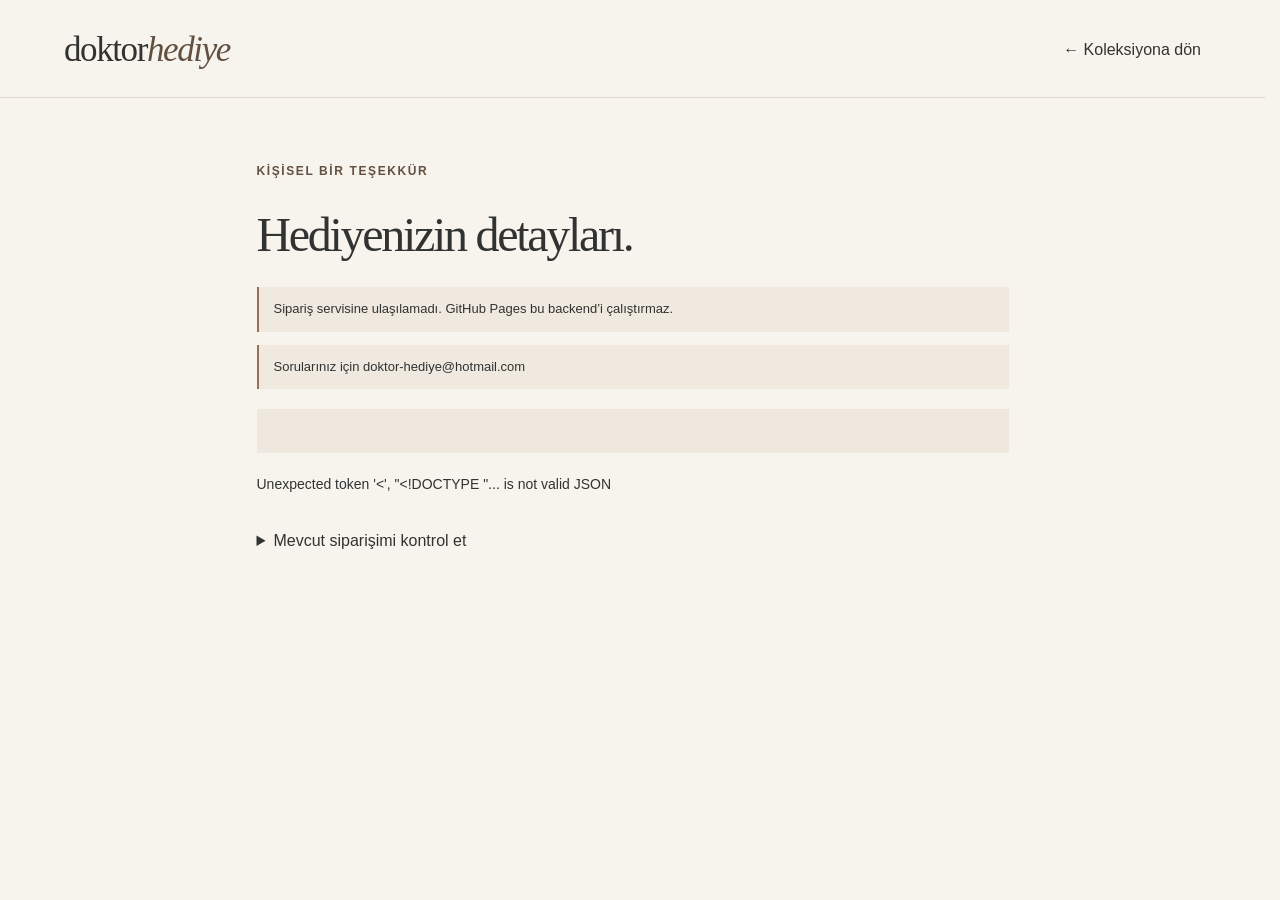
==== commit b268745a: "Use corrected contact email across site and hosting" ====
--- a/checkout.html
+++ b/checkout.html
@@ -1 +1 @@
-<!doctype html><html lang="tr"><head><meta charset="utf-8"><meta name="viewport" content="width=device-width,initial-scale=1"><title>Hediyenizi tamamlayın — Doktor Hediye</title><link rel="stylesheet" href="style.css?v=premium-4"><link rel="stylesheet" href="checkout.css?v=delivery-1"></head><body><header><a class="brand" href="index.html">doktor<span>hediye</span></a><a href="index.html#koleksiyon">← Koleksiyona dön</a></header><main class="checkout"><div class="eyebrow">KİŞİSEL BİR TEŞEKKÜR</div><h1>Hediyenizin detayları.</h1><p id="environment" class="notice">Mağaza bilgileri yükleniyor…</p><p class="notice">Sorularınız için <a href="mailto:doktorhediye@hotmail.com">doktorhediye@hotmail.com</a></p><div id="selection" class="summary"></div><form id="checkoutForm" hidden><label id="accessoryLabel" class="checkout-accessory" hidden><img src="assets/cufflinks.png" alt="Özel kutusunda Siyah Oval kol düğmeleri" width="1122" height="1402"><span><small>FRENCH CUFF / SON DOKUNUŞ</small><strong>Siyah Oval kol düğmesi</strong><span>Bir çift · Gümüş tonlu · Kutulu</span><b id="accessoryPrice"></b><span class="checkout-accessory-check"><input name="cufflinks" type="checkbox"> Hediyeme ekle</span></span></label><label>Adınız ve soyadınız<input name="name" required maxlength="60" autocomplete="name"></label><label>E-posta adresiniz<input name="email" type="email" required maxlength="100" autocomplete="email"></label><label>Telefon numaranız<input name="phone" type="tel" required maxlength="20" autocomplete="tel"></label><fieldset class="delivery-options"><legend>Hediyeyi nasıl ulaştıralım?</legend><label class="delivery-choice"><input type="radio" name="delivery" value="buyer" required><span><strong>Bana gönderin, ben hediye edeyim</strong><small>Ona özel hazırlanan gömleği size ulaştıralım; doktorunuza kendi ellerinizle sunun.</small></span></label><label class="delivery-choice"><input type="radio" name="delivery" value="doctor" required><span><strong>Doğrudan doktoruma gönderin</strong><small>Hediyesini kişisel notunuzla, doktorunuzun onayladığı adrese ulaştıralım.</small></span></label><p>Her iki seçenekte de ölçü ve kumaş tercihlerini doktorunuzla netleştiriyoruz.</p></fieldset><label><span id="addressTitle">Gönderenin adresi</span><textarea name="address" required maxlength="400" autocomplete="street-address"></textarea></label><p id="deliveryHint">Teslim şeklini seçin. Size gönderimi seçerseniz bu adres hediye paketinin teslimat adresi olarak kullanılacaktır.</p><label>Hediye notunuz<textarea name="note" maxlength="400" placeholder="İyi ki varsınız…"></textarea></label><p id="total" aria-live="polite"></p><button class="primary" id="submit">Siparişi kaydet</button></form><p id="message" role="status"></p><section id="orderResult" hidden><h2>Siparişiniz</h2><div id="orderStatus" class="summary"></div><p>Takip bilgilerinizi güvenli bir yerde saklayın. Bu erişim kodu sipariş durumunu görmenizi sağlar.</p><label>Sipariş numarası<input id="savedOrder" readonly></label><label>Takip erişim kodu<input id="savedAccess" readonly></label><button class="secondary" id="refresh">Durumu yenile</button><div id="payment"></div></section><details><summary>Mevcut siparişimi kontrol et</summary><form id="trackingForm"><label>Sipariş numarası<input name="order" required></label><label>Takip erişim kodu<input name="access" required type="password"></label><button class="secondary">Durumu göster</button></form></details></main><script src="checkout.js?v=delivery-1"></script></body></html>
+<!doctype html><html lang="tr"><head><meta charset="utf-8"><meta name="viewport" content="width=device-width,initial-scale=1"><title>Hediyenizi tamamlayın — Doktor Hediye</title><link rel="stylesheet" href="style.css?v=premium-4"><link rel="stylesheet" href="checkout.css?v=delivery-1"></head><body><header><a class="brand" href="index.html">doktor<span>hediye</span></a><a href="index.html#koleksiyon">← Koleksiyona dön</a></header><main class="checkout"><div class="eyebrow">KİŞİSEL BİR TEŞEKKÜR</div><h1>Hediyenizin detayları.</h1><p id="environment" class="notice">Mağaza bilgileri yükleniyor…</p><p class="notice">Sorularınız için <a href="mailto:doktor-hediye@hotmail.com">doktor-hediye@hotmail.com</a></p><div id="selection" class="summary"></div><form id="checkoutForm" hidden><label id="accessoryLabel" class="checkout-accessory" hidden><img src="assets/cufflinks.png" alt="Özel kutusunda Siyah Oval kol düğmeleri" width="1122" height="1402"><span><small>FRENCH CUFF / SON DOKUNUŞ</small><strong>Siyah Oval kol düğmesi</strong><span>Bir çift · Gümüş tonlu · Kutulu</span><b id="accessoryPrice"></b><span class="checkout-accessory-check"><input name="cufflinks" type="checkbox"> Hediyeme ekle</span></span></label><label>Adınız ve soyadınız<input name="name" required maxlength="60" autocomplete="name"></label><label>E-posta adresiniz<input name="email" type="email" required maxlength="100" autocomplete="email"></label><label>Telefon numaranız<input name="phone" type="tel" required maxlength="20" autocomplete="tel"></label><fieldset class="delivery-options"><legend>Hediyeyi nasıl ulaştıralım?</legend><label class="delivery-choice"><input type="radio" name="delivery" value="buyer" required><span><strong>Bana gönderin, ben hediye edeyim</strong><small>Ona özel hazırlanan gömleği size ulaştıralım; doktorunuza kendi ellerinizle sunun.</small></span></label><label class="delivery-choice"><input type="radio" name="delivery" value="doctor" required><span><strong>Doğrudan doktoruma gönderin</strong><small>Hediyesini kişisel notunuzla, doktorunuzun onayladığı adrese ulaştıralım.</small></span></label><p>Her iki seçenekte de ölçü ve kumaş tercihlerini doktorunuzla netleştiriyoruz.</p></fieldset><label><span id="addressTitle">Gönderenin adresi</span><textarea name="address" required maxlength="400" autocomplete="street-address"></textarea></label><p id="deliveryHint">Teslim şeklini seçin. Size gönderimi seçerseniz bu adres hediye paketinin teslimat adresi olarak kullanılacaktır.</p><label>Hediye notunuz<textarea name="note" maxlength="400" placeholder="İyi ki varsınız…"></textarea></label><p id="total" aria-live="polite"></p><button class="primary" id="submit">Siparişi kaydet</button></form><p id="message" role="status"></p><section id="orderResult" hidden><h2>Siparişiniz</h2><div id="orderStatus" class="summary"></div><p>Takip bilgilerinizi güvenli bir yerde saklayın. Bu erişim kodu sipariş durumunu görmenizi sağlar.</p><label>Sipariş numarası<input id="savedOrder" readonly></label><label>Takip erişim kodu<input id="savedAccess" readonly></label><button class="secondary" id="refresh">Durumu yenile</button><div id="payment"></div></section><details><summary>Mevcut siparişimi kontrol et</summary><form id="trackingForm"><label>Sipariş numarası<input name="order" required></label><label>Takip erişim kodu<input name="access" required type="password"></label><button class="secondary">Durumu göster</button></form></details></main><script src="checkout.js?v=delivery-1"></script></body></html>
